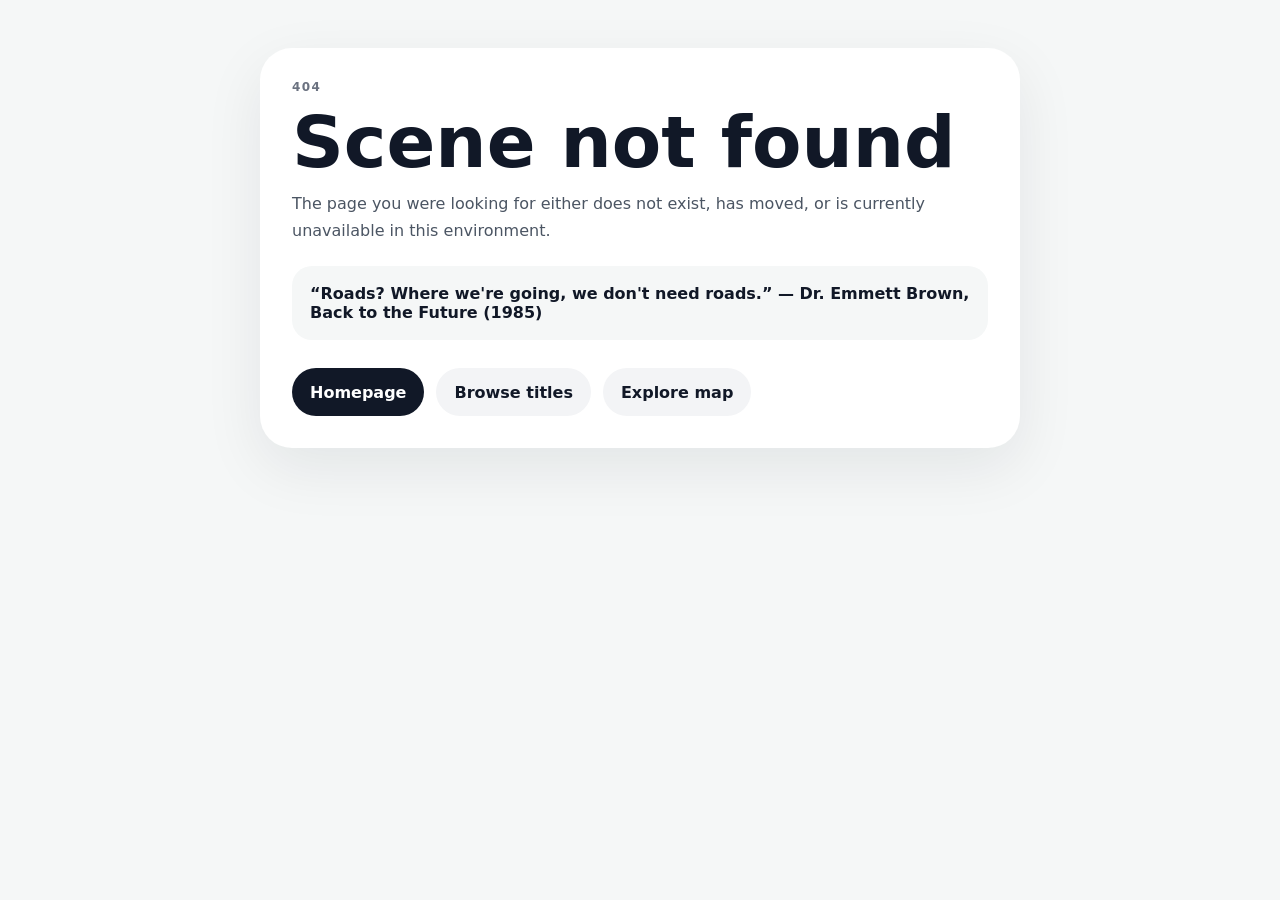
==== 404/index.html @ 3407d7e5 "Add custom 404 page" ====
<!doctype html>
<html lang="en">
<head>
  <meta charset="utf-8" />
  <meta name="viewport" content="width=device-width,initial-scale=1" />
  <title>404 | Find That Scene</title>

  <script src="../runtime-config.js"></script>
  <script src="../config.js"></script>
  <script src="../src/feature-toggles.js"></script>
  <script src="../src/site-content.js"></script>
  <script src="../src/app-shell.js"></script>

  <style>
    body {
      margin: 0;
      background: #f5f7f7;
      color: #111827;
      font-family: Inter, system-ui, sans-serif;
    }

    .error-shell {
      width: min(760px, calc(100% - 32px));
      margin: 0 auto;
      padding: 48px 0 120px;
    }

    .error-card {
      padding: 32px;
      border-radius: 32px;
      background: #ffffff;
      box-shadow: 0 20px 60px rgba(15, 23, 42, 0.08);
    }

    .error-kicker {
      font-size: 12px;
      font-weight: 800;
      letter-spacing: 0.12em;
      text-transform: uppercase;
      color: #6b7280;
    }

    .error-card h1 {
      margin: 12px 0;
      font-size: clamp(42px, 8vw, 72px);
      line-height: 1;
    }

    .error-card p {
      margin: 0;
      color: #4b5563;
      line-height: 1.7;
    }

    .error-quote {
      margin-top: 22px;
      padding: 18px;
      border-radius: 20px;
      background: #f5f7f7;
      font-weight: 700;
    }

    .error-actions {
      display: flex;
      flex-wrap: wrap;
      gap: 12px;
      margin-top: 28px;
    }

    .error-btn {
      display: inline-flex;
      align-items: center;
      justify-content: center;
      min-height: 48px;
      padding: 0 18px;
      border-radius: 999px;
      background: #111827;
      color: #ffffff;
      text-decoration: none;
      font-weight: 800;
    }

    .error-btn.secondary {
      background: #f3f4f6;
      color: #111827;
    }
  </style>
</head>
<body>
  <main class="error-shell">
    <section class="error-card">
      <div class="error-kicker">404</div>
      <h1>Scene not found</h1>
      <p>
        The page you were looking for either does not exist, has moved, or is currently unavailable in this environment.
      </p>

      <div class="error-quote">
        “Roads? Where we're going, we don't need roads.” — Dr. Emmett Brown, Back to the Future (1985)
      </div>

      <div class="error-actions">
        <a class="error-btn" href="../">Homepage</a>
        <a class="error-btn secondary" href="../browse/">Browse titles</a>
        <a class="error-btn secondary" href="../explore/">Explore map</a>
      </div>
    </section>
  </main>
</body>
</html>
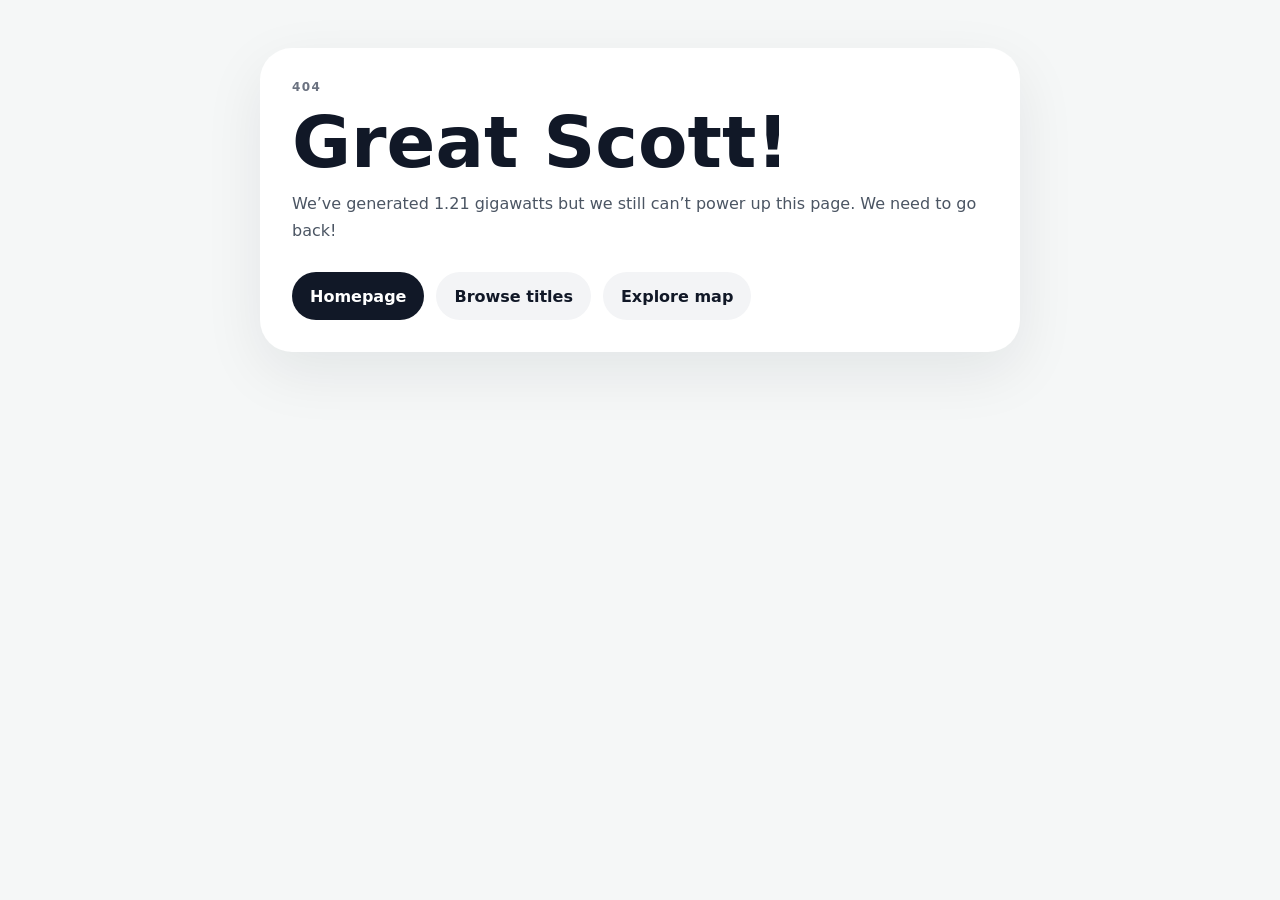
==== commit 5e09eb53: "Update 404 page copy" ====
--- a/404/index.html
+++ b/404/index.html
@@ -52,14 +52,6 @@
       line-height: 1.7;
     }
 
-    .error-quote {
-      margin-top: 22px;
-      padding: 18px;
-      border-radius: 20px;
-      background: #f5f7f7;
-      font-weight: 700;
-    }
-
     .error-actions {
       display: flex;
       flex-wrap: wrap;
@@ -90,14 +82,10 @@
   <main class="error-shell">
     <section class="error-card">
       <div class="error-kicker">404</div>
-      <h1>Scene not found</h1>
+      <h1>Great Scott!</h1>
       <p>
-        The page you were looking for either does not exist, has moved, or is currently unavailable in this environment.
+        We’ve generated 1.21 gigawatts but we still can’t power up this page. We need to go back!
       </p>
-
-      <div class="error-quote">
-        “Roads? Where we're going, we don't need roads.” — Dr. Emmett Brown, Back to the Future (1985)
-      </div>
 
       <div class="error-actions">
         <a class="error-btn" href="../">Homepage</a>
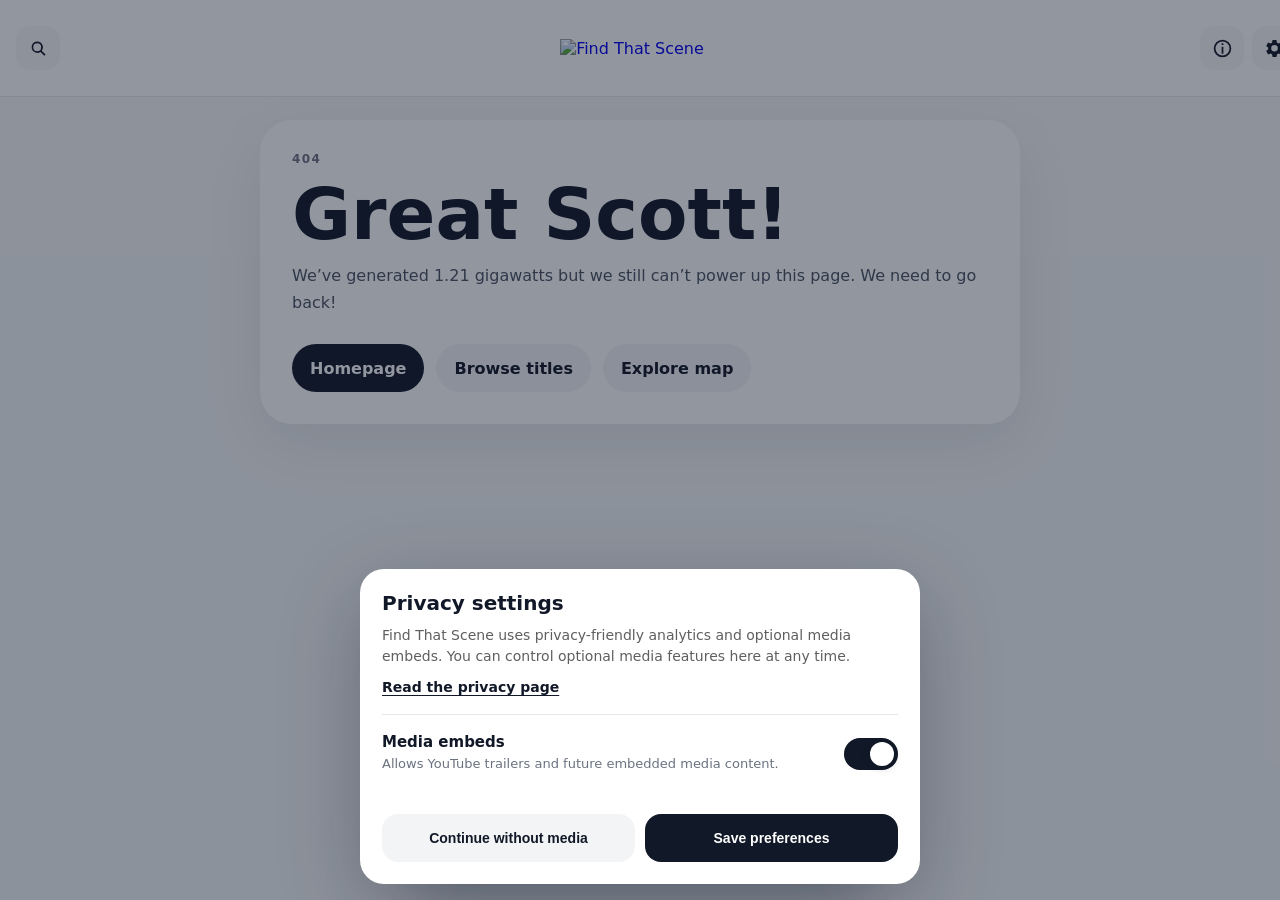
==== commit 9c6a128a: "Redirect nested 404 route to root 404 page" ====
--- a/404/index.html
+++ b/404/index.html
@@ -3,96 +3,14 @@
 <head>
   <meta charset="utf-8" />
   <meta name="viewport" content="width=device-width,initial-scale=1" />
-  <title>404 | Find That Scene</title>
-
-  <script src="../runtime-config.js"></script>
-  <script src="../config.js"></script>
-  <script src="../src/feature-toggles.js"></script>
-  <script src="../src/site-content.js"></script>
-  <script src="../src/app-shell.js"></script>
-
-  <style>
-    body {
-      margin: 0;
-      background: #f5f7f7;
-      color: #111827;
-      font-family: Inter, system-ui, sans-serif;
-    }
-
-    .error-shell {
-      width: min(760px, calc(100% - 32px));
-      margin: 0 auto;
-      padding: 48px 0 120px;
-    }
-
-    .error-card {
-      padding: 32px;
-      border-radius: 32px;
-      background: #ffffff;
-      box-shadow: 0 20px 60px rgba(15, 23, 42, 0.08);
-    }
-
-    .error-kicker {
-      font-size: 12px;
-      font-weight: 800;
-      letter-spacing: 0.12em;
-      text-transform: uppercase;
-      color: #6b7280;
-    }
-
-    .error-card h1 {
-      margin: 12px 0;
-      font-size: clamp(42px, 8vw, 72px);
-      line-height: 1;
-    }
-
-    .error-card p {
-      margin: 0;
-      color: #4b5563;
-      line-height: 1.7;
-    }
-
-    .error-actions {
-      display: flex;
-      flex-wrap: wrap;
-      gap: 12px;
-      margin-top: 28px;
-    }
-
-    .error-btn {
-      display: inline-flex;
-      align-items: center;
-      justify-content: center;
-      min-height: 48px;
-      padding: 0 18px;
-      border-radius: 999px;
-      background: #111827;
-      color: #ffffff;
-      text-decoration: none;
-      font-weight: 800;
-    }
-
-    .error-btn.secondary {
-      background: #f3f4f6;
-      color: #111827;
-    }
-  </style>
+  <title>Redirecting | Find That Scene</title>
+  <meta http-equiv="refresh" content="0; url=/404.html" />
+  <link rel="canonical" href="/404.html" />
+  <script>
+    window.location.replace("/404.html");
+  </script>
 </head>
 <body>
-  <main class="error-shell">
-    <section class="error-card">
-      <div class="error-kicker">404</div>
-      <h1>Great Scott!</h1>
-      <p>
-        We’ve generated 1.21 gigawatts but we still can’t power up this page. We need to go back!
-      </p>
-
-      <div class="error-actions">
-        <a class="error-btn" href="../">Homepage</a>
-        <a class="error-btn secondary" href="../browse/">Browse titles</a>
-        <a class="error-btn secondary" href="../explore/">Explore map</a>
-      </div>
-    </section>
-  </main>
+  <p><a href="/404.html">Continue to the 404 page</a></p>
 </body>
 </html>
